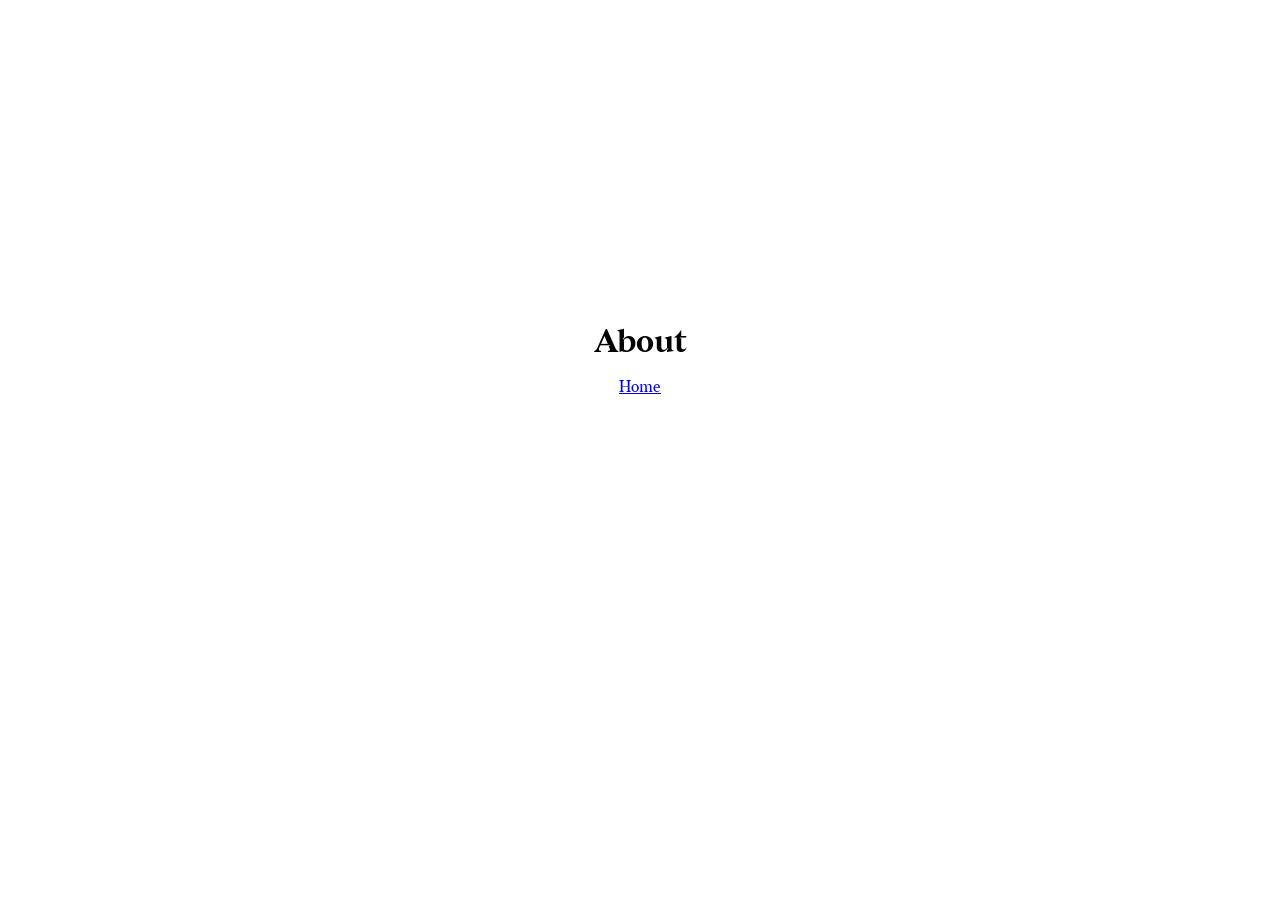
==== about.html @ 92177d14 "Snapshot" ====
<!doctype html>
<html>
  <head>
    <meta charset="UTF-8" />
    <title>About — Shreeram Modi</title>
    <meta name="viewport" content="width=device-width" />
    <link rel="stylesheet" href="/style.css" />
  </head>
  <body>
    <main>
      <h1>About</h1>
      <p><a href="/index.html">Home</a></p>
    </main>
  </body>
</html>
---- style.css ----
@font-face {
  font-family: "Redaction";
  src: url("lib/Redaction-Regular.woff2") format("woff2");
  font-weight: 400;
  font-style: normal;
  font-display: swap;
}

@font-face {
  font-family: "Redaction";
  src: url("lib/Redaction-Italic.woff2") format("woff2");
  font-weight: 400;
  font-style: italic;
  font-display: swap;
}

@font-face {
  font-family: "Redaction";
  src: url("lib/Redaction-Bold.woff2") format("woff2");
  font-weight: 700;
  font-style: normal;
  font-display: swap;
}

html,
body {
  position: relative;
  height: 100%;
  margin: 0;
  padding: 0;
  font-family: "Redaction", serif;
}
main {
  position: relative;
  top: 40%;
  transform: translateY(-50%);
  text-align: center;
}

h1 {
  margin: 0;
  display: inline;
}

a:hover {
  text-decoration: underline;
}
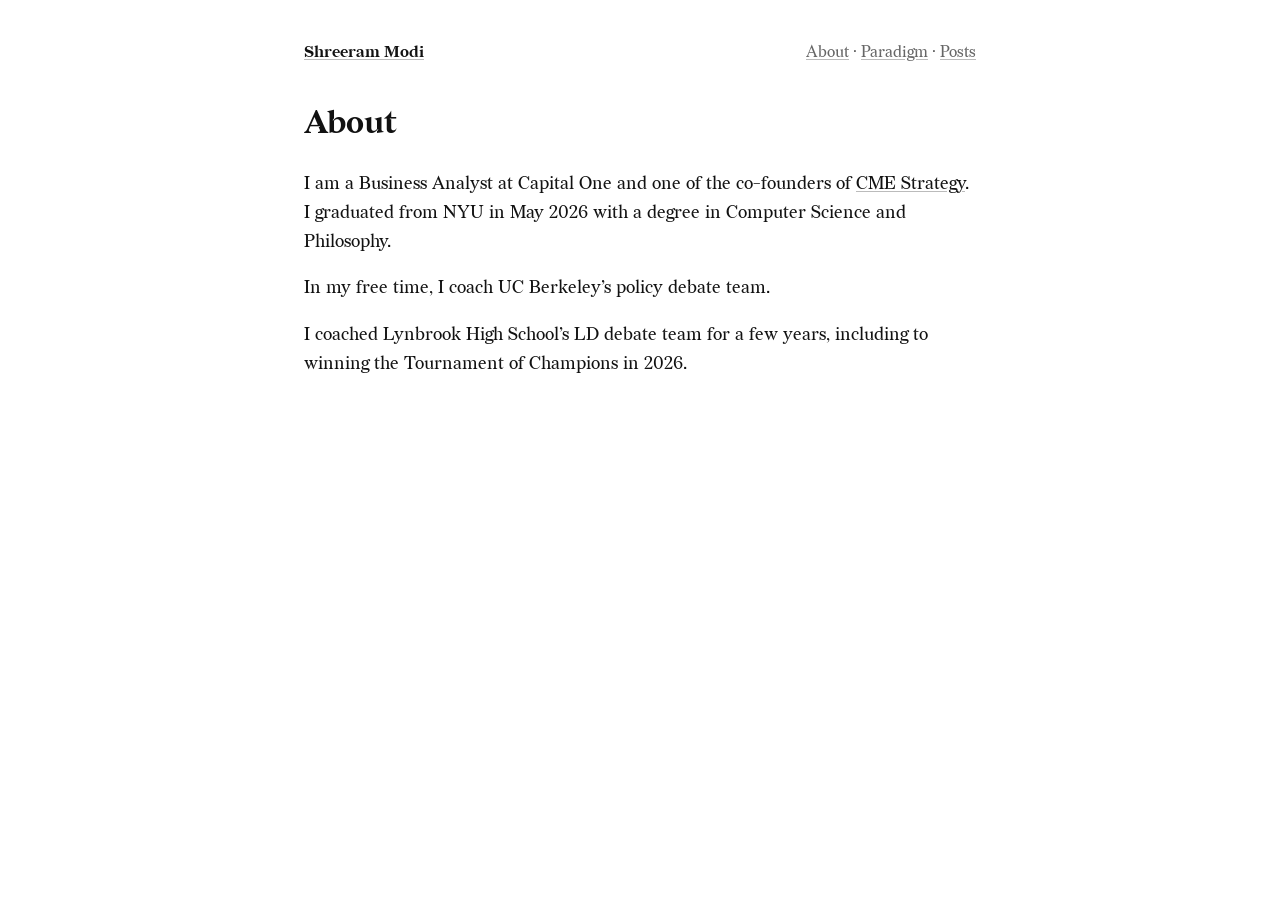
==== commit 91f8259c: "Snapshot" ====
--- a/about.html
+++ b/about.html
@@ -1,15 +1,33 @@
 <!doctype html>
-<html>
+<html lang="en">
   <head>
     <meta charset="UTF-8" />
     <title>About — Shreeram Modi</title>
-    <meta name="viewport" content="width=device-width" />
+    <meta name="viewport" content="width=device-width, initial-scale=1" />
+    <meta name="description" content="About Shreeram Modi." />
     <link rel="stylesheet" href="/style.css" />
   </head>
   <body>
-    <main>
+    <article class="prose">
+      <header class="masthead">
+        <a class="site" href="/">Shreeram Modi</a>
+        <nav>
+          <a href="/about.html">About</a> ·
+          <a href="/paradigm.html">Paradigm</a> ·
+          <a href="/posts.html">Posts</a>
+        </nav>
+      </header>
       <h1>About</h1>
-      <p><a href="/index.html">Home</a></p>
-    </main>
+      <p>
+        I am a Business Analyst at Capital One and one of the co-founders of
+        <a href="https://cmestrategy.org">CME Strategy</a>. I graduated from NYU
+        in May 2026 with a degree in Computer Science and Philosophy.
+      </p>
+      <p>In my free time, I coach UC Berkeley’s policy debate team.</p>
+      <p>
+        I coached Lynbrook High School’s LD debate team for a few years,
+        including to winning the Tournament of Champions in 2026.
+      </p>
+    </article>
   </body>
 </html>
--- a/style.css
+++ b/style.css
@@ -29,19 +29,202 @@
   margin: 0;
   padding: 0;
   font-family: "Redaction", serif;
-}
-main {
+  color: #111;
+  background: #fff;
+}
+
+a,
+a:visited {
+  color: inherit;
+  text-decoration: none;
+}
+a:hover {
+  text-decoration: underline;
+}
+
+/* Home / stub pages: vertically centered. */
+main.center {
   position: relative;
   top: 40%;
   transform: translateY(-50%);
   text-align: center;
 }
-
-h1 {
+main.center h1 {
   margin: 0;
   display: inline;
 }
 
-a:hover {
+/* Long-form pages. */
+.prose {
+  max-width: 42rem;
+  margin: 0 auto;
+  padding: 2.5rem 1.25rem 4rem;
+  line-height: 1.6;
+  font-size: 1.125rem;
+}
+
+.masthead {
+  display: flex;
+  flex-wrap: wrap;
+  gap: 0.5rem 1rem;
+  justify-content: space-between;
+  align-items: baseline;
+  margin-bottom: 2.5rem;
+  font-size: 1rem;
+}
+.masthead .site {
+  font-weight: 700;
+}
+.masthead nav {
+  color: #666;
+}
+
+.prose h1 {
+  font-weight: 700;
+  font-size: 2rem;
+  line-height: 1.15;
+  margin: 0 0 1.75rem;
+}
+.prose h2 {
+  font-weight: 700;
+  font-size: 1.5rem;
+  margin: 2.5rem 0 0.75rem;
+}
+.prose h3 {
+  font-weight: 700;
+  font-size: 1.2rem;
+  margin: 2rem 0 0.5rem;
+}
+.prose h4 {
+  font-weight: 700;
+  font-size: 1.05rem;
+  margin: 1.5rem 0 0.5rem;
+}
+
+.prose p {
+  margin: 0 0 1.1rem;
+}
+.prose a {
   text-decoration: underline;
-}
+  text-decoration-color: #bbb;
+  text-underline-offset: 2px;
+}
+.prose a:hover {
+  text-decoration-color: currentColor;
+}
+
+.prose ul,
+.prose ol {
+  padding-left: 1.4rem;
+  margin: 0 0 1.1rem;
+}
+.prose li {
+  margin: 0.25rem 0;
+}
+
+.prose blockquote {
+  margin: 0 0 1.1rem;
+  padding-left: 1rem;
+  border-left: 2px solid #ddd;
+  color: #555;
+  font-style: italic;
+}
+
+.prose pre,
+.prose code {
+  font-family: ui-monospace, "SF Mono", Menlo, Consolas, monospace;
+  font-size: 0.9em;
+}
+.prose code {
+  background: #f4f4f4;
+  padding: 0.1em 0.3em;
+  border-radius: 3px;
+}
+.prose pre {
+  background: #f4f4f4;
+  padding: 0.75rem 1rem;
+  border-radius: 4px;
+  overflow-x: auto;
+  line-height: 1.4;
+}
+.prose pre code {
+  background: none;
+  padding: 0;
+}
+
+.prose hr {
+  border: none;
+  border-top: 1px solid #ddd;
+  margin: 2.5rem 0;
+}
+
+/* Figures and media. */
+.prose figure {
+  margin: 1.75rem 0;
+  text-align: center;
+}
+.prose figure img {
+  max-width: 100%;
+  height: auto;
+}
+.prose p img {
+  max-width: 100%;
+  height: auto;
+}
+.prose figcaption {
+  margin-top: 0.5rem;
+  font-size: 0.9rem;
+  color: #666;
+}
+.prose figure.video {
+  margin: 1.75rem 0;
+}
+.prose figure.video iframe {
+  width: 100%;
+  aspect-ratio: 16 / 9;
+  border: 0;
+}
+
+/* Native MathML: let wide display equations scroll instead of overflowing. */
+.prose math[display="block"] {
+  display: block;
+  overflow-x: auto;
+  overflow-y: hidden;
+  max-width: 100%;
+  margin: 1.25rem 0;
+}
+
+/* Footnotes. */
+.prose .footnotes {
+  margin-top: 3rem;
+  font-size: 0.95rem;
+  color: #444;
+}
+.prose .footnote-ref {
+  text-decoration: none;
+}
+.prose .footnote-back {
+  text-decoration: none;
+}
+
+/* Post index. */
+.post-list {
+  list-style: none;
+  padding: 0;
+  margin: 0;
+}
+.post-list li {
+  margin: 0 0 1.5rem;
+}
+.post-list a {
+  font-size: 1.25rem;
+  font-weight: 700;
+  text-decoration: none;
+}
+.post-list a:hover {
+  text-decoration: underline;
+}
+.post-list p {
+  margin: 0.25rem 0 0;
+  color: #555;
+}
